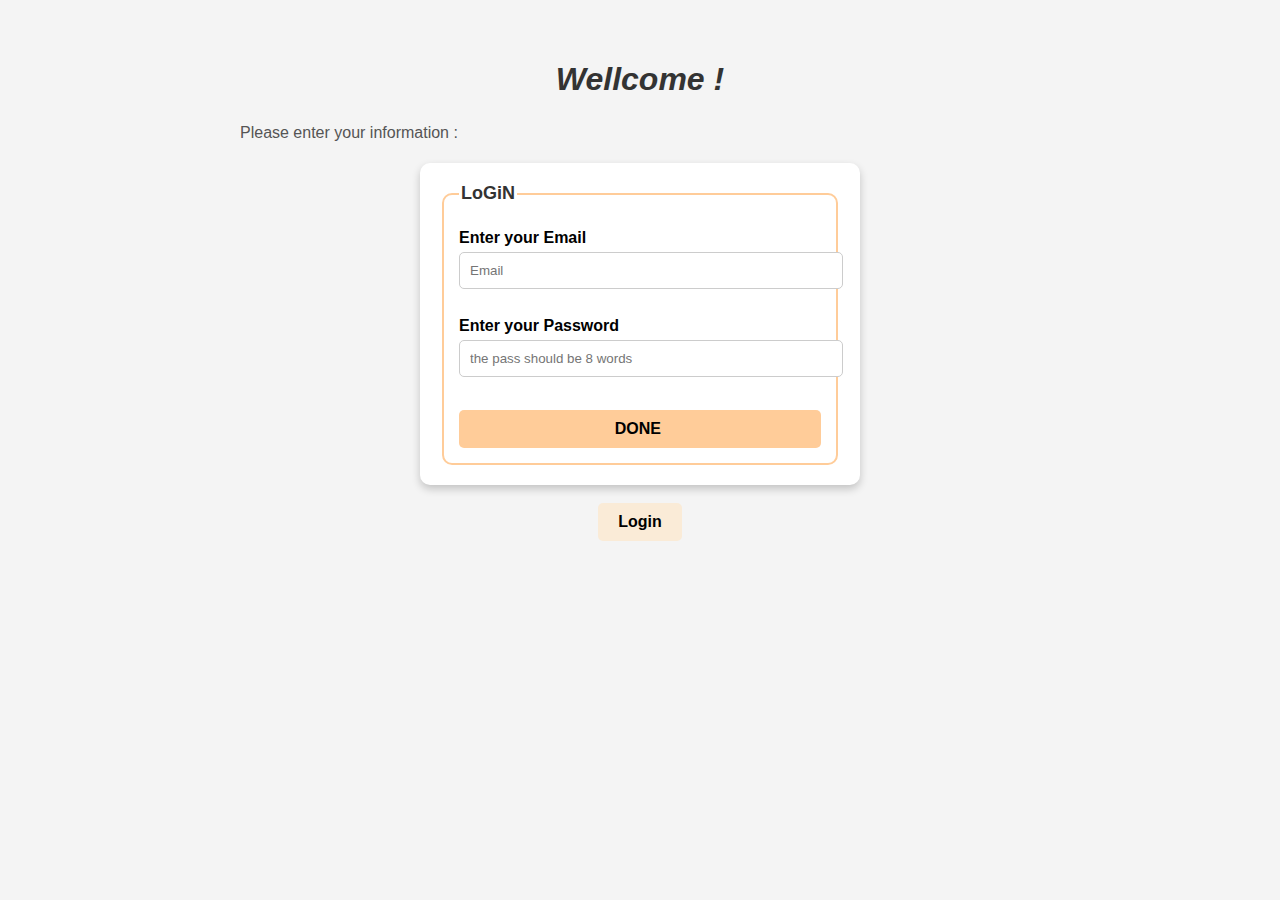
==== login/login.html @ fe60860b "Add files via upload" ====
<!DOCTYPE html>
<html>
    <head>
        <link rel="icon" type="/imagess/jpg" href="login.jpg">
        <title>Login</title>
        <meta charset="utf-8">
        <meta lang="en">
        <meta name="description" content="page to enter your email and your password">
        <meta namr="author" content="Andof Sara">
        <meta name="keywords" content="login , enter , pass , email , password ">
        <meta name="viewport" content="width=device-width,initial-scale=1.0">
        <link rel="stylesheet" href="styles.css">

    </head>
    <body>
        <h1><i>Wellcome ! </i></h1>
        <p align="center">Please enter your information : </p>
        <br>
        <form>
            <fieldset>
                <legend>LoGiN</legend>
            <div>
            <label for="em">Enter your Email</label>
            <input id="em" type="email" placeholder="Email" required >
        </div>
        <br>
        <div>
            <label for="pass">Enter your Password</label>
            <input id="pass" type="password" placeholder="the pass should be 8 words" required>
        </div>
        <br>
        <input type="submit" value="DONE ">
        </form>
        <br>
    </fieldset>
    <br>
    <a href="http://127.0.0.1:5500/home/home.html" type="_blank">
        <button style="background-color: antiquewhite; ">Login</button>
    </a>
    </body>
</html>
---- login/styles.css ----
/* General Styles */
body {
    font-family: Arial, sans-serif;
    background-color: #f4f4f4;
    margin: 20px;
    padding: 20px;
    text-align: center;
}

h1, h2 {
    color: #333;
}

p {
    line-height: 1.6;
    color: #555;
    text-align: justify;
    max-width: 800px;
    margin: 0 auto;
}

/* Table Styles */
table {
    width: 100%;
    margin-bottom: 20px;
    background-color: white;
    border-collapse: collapse;
}

td {
    padding: 10px;
    border: 1px solid #ddd;
}

/* Button Styles */
button, input[type="submit"] {
    background-color: #ffcc99;
    border: none;
    padding: 10px 20px;
    font-size: 16px;
    font-weight: bold;
    cursor: pointer;
    border-radius: 5px;
    transition: background 0.3s;
}

button:hover, input[type="submit"]:hover {
    background-color: #ffb366;
}

/* Image Styling */
img {
    border-radius: 10px;
    margin-top: 20px;
    box-shadow: 0 4px 8px rgba(0, 0, 0, 0.2);
}

/* Social Media Icons */
a img {
    margin: 10px;
    transition: transform 0.3s;
}

a img:hover {
    transform: scale(1.1);
}

/* Form Styling */
form {
    background: white;
    padding: 20px;
    border-radius: 10px;
    box-shadow: 0 4px 8px rgba(0, 0, 0, 0.2);
    max-width: 400px;
    margin: 0 auto;
    text-align: left;
}

fieldset {
    border: 2px solid #ffcc99;
    padding: 15px;
    border-radius: 10px;
}

legend {
    font-size: 18px;
    font-weight: bold;
    color: #333;
}

label {
    font-weight: bold;
    display: block;
    margin-top: 10px;
}

input[type="email"], input[type="password"] {
    width: 100%;
    padding: 10px;
    margin-top: 5px;
    border: 1px solid #ccc;
    border-radius: 5px;
}

input[type="submit"] {
    width: 100%;
    margin-top: 15px;
}
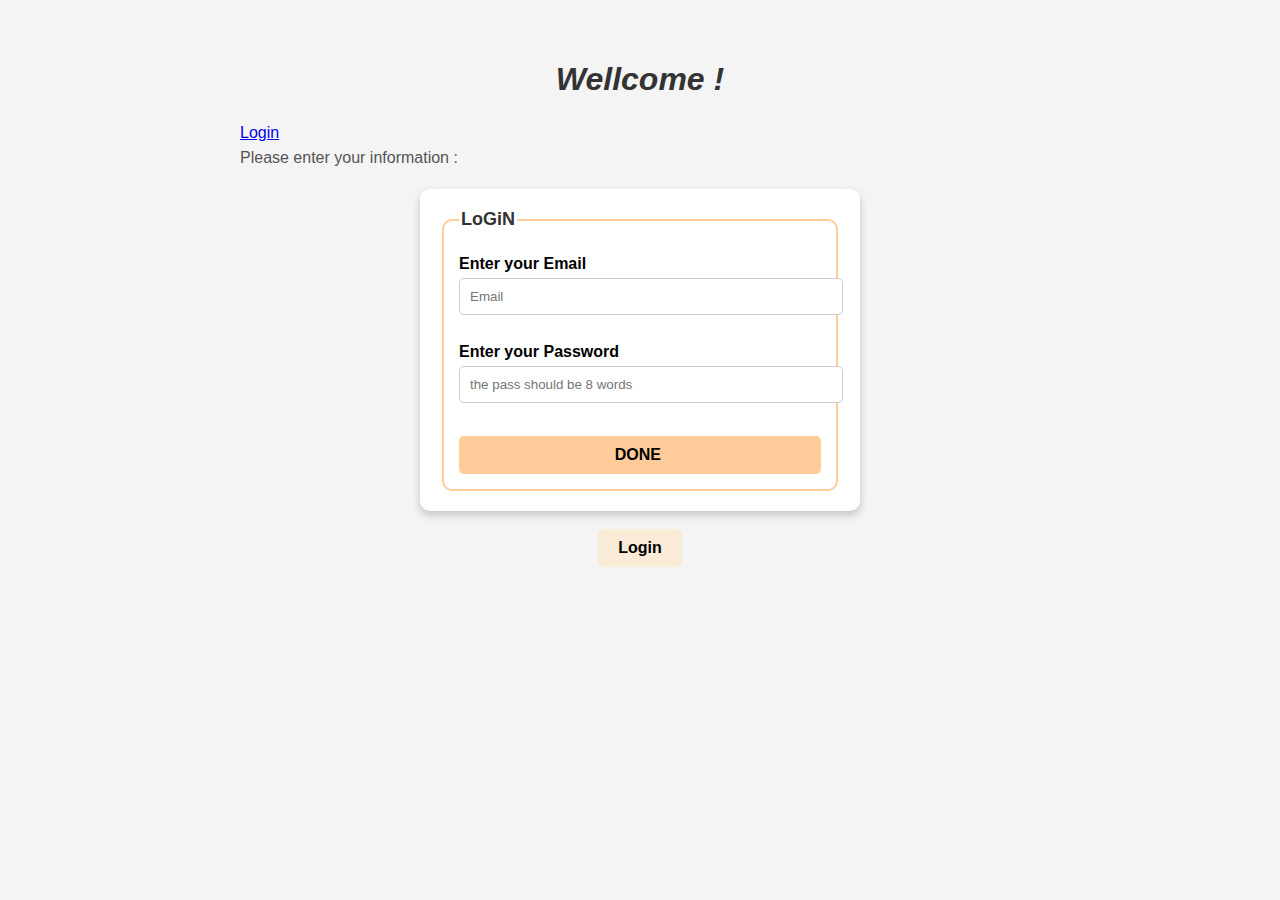
==== commit 957f19b7: "Add files via upload" ====
--- a/login/login.html
+++ b/login/login.html
@@ -14,6 +14,7 @@
     </head>
     <body>
         <h1><i>Wellcome ! </i></h1>
+        <p><a href="index.html">Login</a></p>
         <p align="center">Please enter your information : </p>
         <br>
         <form>
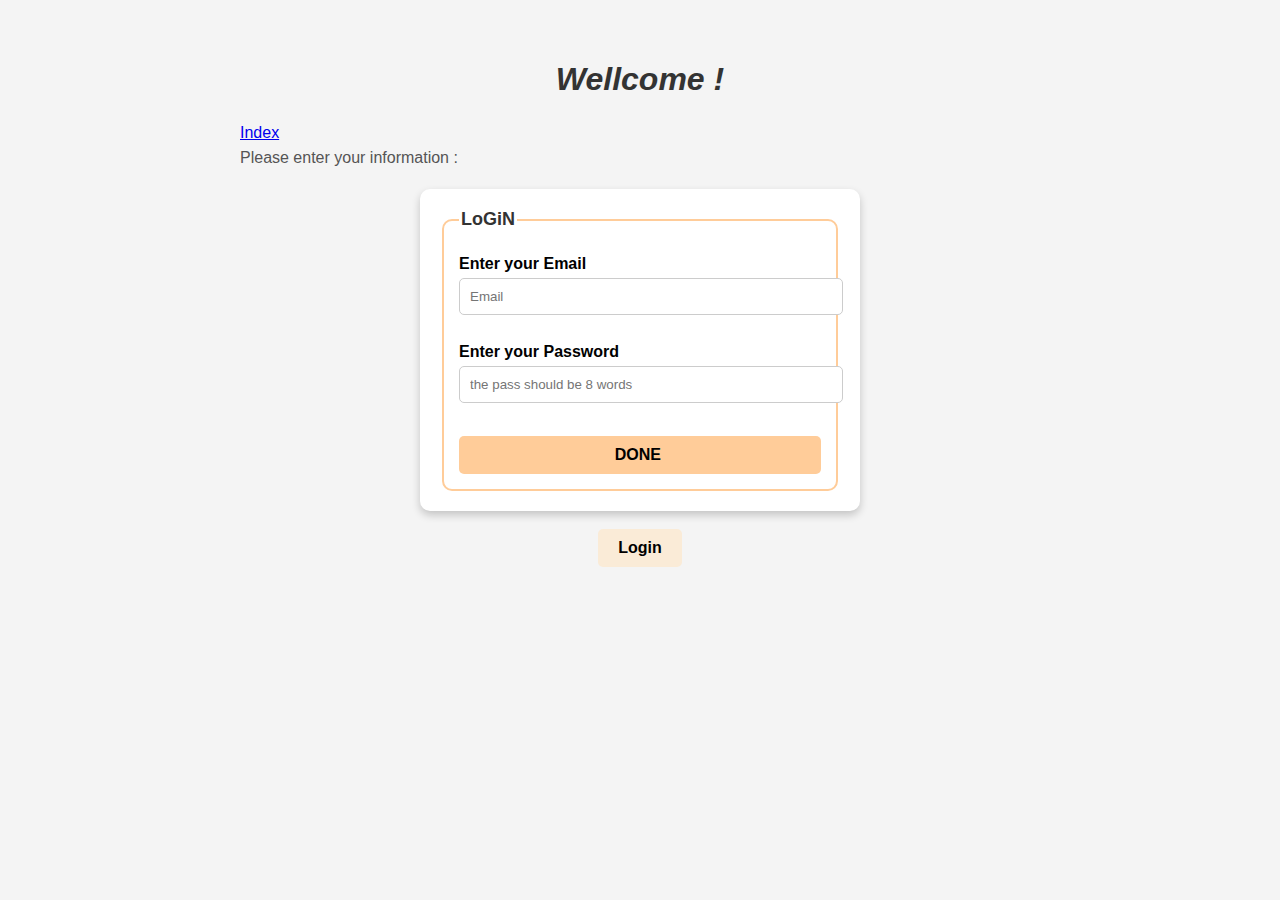
==== commit 56f770e0: "Add files via upload" ====
--- a/login/login.html
+++ b/login/login.html
@@ -14,7 +14,7 @@
     </head>
     <body>
         <h1><i>Wellcome ! </i></h1>
-        <p><a href="index.html">Login</a></p>
+        <p><a href="http://127.0.0.1:5500/ttest/index.html">Index</a></p>
         <p align="center">Please enter your information : </p>
         <br>
         <form>
